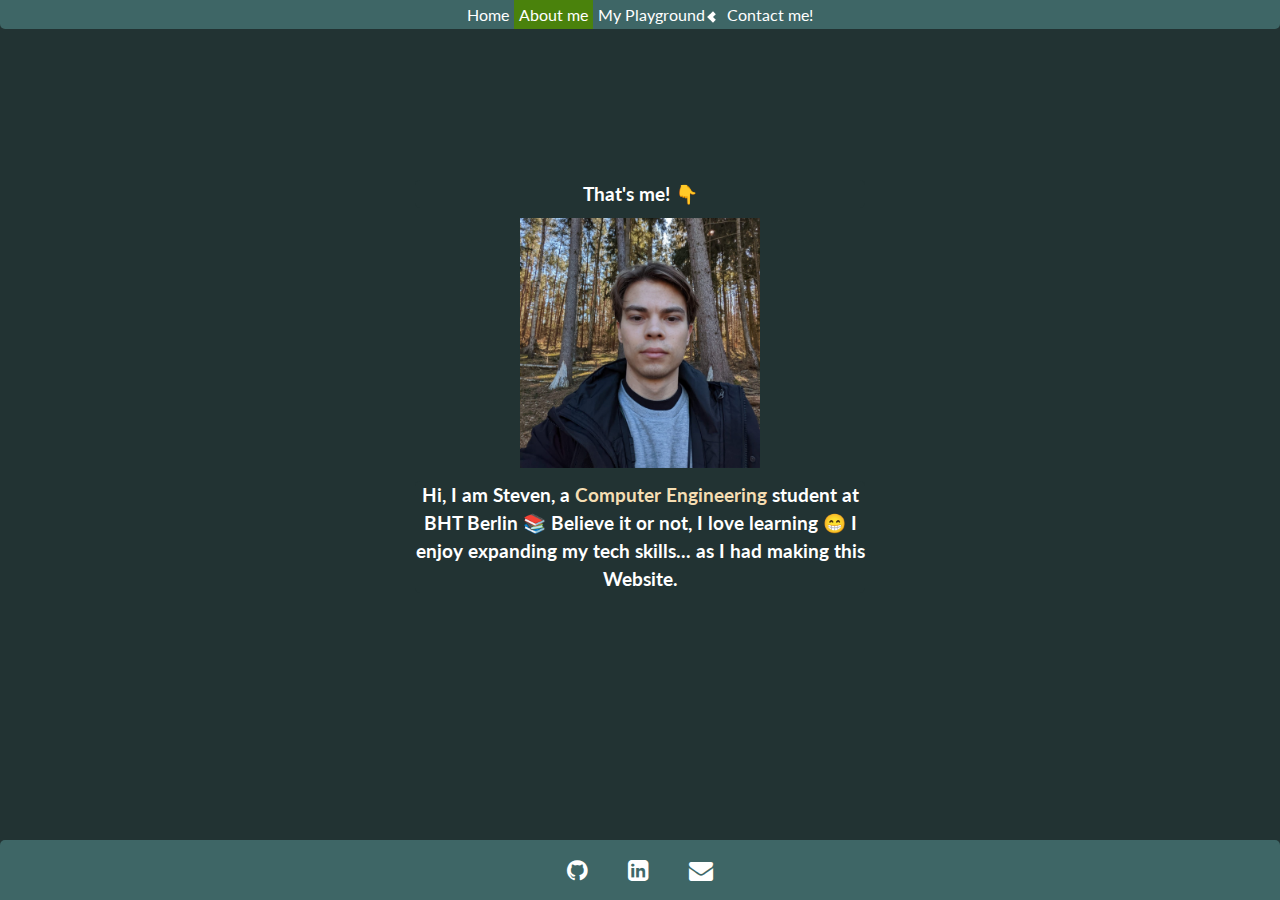
==== about_me.html @ 695b08c7 "changed directory structure" ====
<!DOCTYPE html>
<html>
  <head>
    <meta name="viewport" content="width=device-width, initial-scale=1.0">
    <link rel="stylesheet" href="css/layout.css">
    <link href="https://fonts.googleapis.com/css?family=Lato:400,700,400italic,700italic" rel="stylesheet" type="text/css">
    <link rel="stylesheet" href="https://cdnjs.cloudflare.com/ajax/libs/font-awesome/4.7.0/css/font-awesome.min.css">
    <script src="https://ajax.googleapis.com/ajax/libs/jquery/3.5.1/jquery.min.js"></script>
    <script src="js/main.js"></script>
  </head>
  <body>
      <ul class="navigatorlist">
        <li class="navelements" ><a href="home.html">Home</a></li>
        <li class="currentnavelement navelements"><a href="about_me.html">About me</a></li>
        <li class="drp">
          <div class="dropdown" id="dropdownmenu" onclick="dropdownMenuonclick()">My Playground 
                <i id="arrow" class="arrow arrowdirection"></i>
                <ul id="content" class="dropdowncontent">
                  <li>
                    <a href="Streaming.html">Streaming Platform</a>
                  </li>
                  <li>
                    <a href="MapDist.html">Map & Distance to BHT</a>
                  </li>
                </ul>
          </div>
        </li>
        <li class="navelements" ><a href="contact.html">Contact me!</a></li>
      </ul>

    <div id="aboutme" class="contentcontainer">
      <h3>That's me! &#x1F447;</h3>
      <img src="image/me.jpg">
      <h3>Hi, I am Steven, a <a href="https://www.bht-berlin.de/b-ti">Computer Engineering</a> student at BHT Berlin &#x1F4DA;
        Believe it or not, I love learning  &#x1F601;
        I enjoy expanding my tech skills... as I had making this Website.</h3>
    </div>

    <footer>
      <ul>
        <li>
          <a href="https://github.com/cteven"><i class="fa fa-github"></i></a>
        </li>
        <li>
          <a href="https://www.linkedin.com/in/steven-s-653129215/"><i class="fa fa-linkedin-square"></i></a>
        </li>
        <li>
          <i style="cursor: pointer;" class="fa fa-envelope" onclick="sendMail()"></i>
        </li>
      </ul>
      
    </footer>

  </body>

</html>
---- css/layout.css ----
* { font-family: "Lato"; }

body {
  background-color: #223333;
  display: flex;
  justify-content: center;
}

.navigatorlist {
  position: fixed;
  top: 0;
  left: 0;
  right: 0;
  margin: 0 auto;
  display: flex;
  justify-content: center;
  min-height: calc(16px + 8px);
  background-color: #3e6666;
  text-align: center;
  padding: 0;
  border-radius: 0 0 5px 5px;
  z-index: 1;
}

.navelements {
  background-color: #3e6666;
  color: white;
  padding: 5px;
  display: inline;
}

.navelements a, .currentnavelement a{
  text-decoration: none;
  color: white;
}

.currentnavelement {
  background-color: #4a820c;
}

.dropdown {
  color: white;
  padding: 5px;
  cursor: pointer;
}

.arrow {
  border: solid white;
  border-width: 0 4px 4px 0;
  display: inline-block;
  padding: 2px;
  
}

.arrowdirection {
  transform: rotate(135deg);
  -webkit-transform: rotate(135deg);
  transition: 0.5s;
}


.dropdowncontent {
  display: none;
  position: absolute;
  left: 0;
  color: white;
  background-color: #3e6666;
  min-width: 180px;
  z-index: 1;
  word-break: break-word;
  font-size: 14px;
  list-style: none;
  text-align: left;
  padding: 0;
  border-radius: 5px;
}


.dropdowncontent li {
  padding: 3px;
}

.dropdowncontent a {
  color: white;
}

.drp {
  min-width: 100px;
  position: relative;
  display: inline-block;
  color: white;
}

.drp a {
  text-decoration: none;
}

#aboutme, #contactform{
  top: 20%;
}

.contentcontainer {
  position: absolute;
  text-align: center; 
  top: 100px;
  padding-bottom: 70px;
  color: white;

}

.contentcontainer h2, .contentcontainer h3 ,.contentcontainer p{
  margin: 0;
  background-color: #223333;
  border-radius: 5px;

  max-width: 450px;
  line-height: 1.5;

}

.contentcontainer h3 a{
  text-decoration: none;
  color: wheat;
}

.contentcontainer button {
  color: white;
  font-size: medium;
  margin: 0;
  background-color: #3e6666;
  border-radius: 5px;
  border-style: hidden;
  padding: 5px;
}

.contentcontainer button .tooltip {
  visibility: hidden;
  font-size: small;
  width: auto;
  margin-left: 10px;
  padding: 3px;
  background-color: #3e6666;
  border-radius: 5px;
  border-style: hidden;
  position: absolute;
  z-index: 2;
  transition: 0.5s; /* so it does not disappear instantly (not good for phone users) */
}

.contentcontainer > img {
  max-height: 250px;
  padding: 10px;
}

.tooltip::after {
  content: " ";
  position: absolute;
  top: 50%;
  right: 100%; /* To the left of the tooltip */
  margin-top: -5px;
  border-width: 5px;
  border-style: solid;
  border-color: transparent #3e6666 transparent transparent;
}


.contentcontainer button:hover .tooltip{
  visibility: visible;
}

#backgroundvideo {
  position: fixed;
  right: 0;
  bottom: 0;
  min-width: 100%; 
  min-height: 100%;
  z-index: -2;
  filter: blur(10px);
}

#map {
  height: 550px;
  width: 1000px;
  margin: 15px;
  border-radius: 10px;
}

.buttonelement:hover {
  background-color: #355757;
}

footer {
  position: fixed;
  z-index: 20;
  bottom: 0;
  width: 100%;
  height: 60px;
  background-color: #3e6666;
  border-radius: 5px 5px 0 0;
}

footer ul{
  color: white;
  margin: 0;
  padding: 0;
  font-size: 24px;
  display: flex;
  justify-content: center;
  list-style: none;
}

footer ul li{
  padding-left: 20px;
  padding-right: 20px;
  margin-top: 15px;
  color: white;
}

footer ul li a {
  text-decoration: none;
  color: white;
}

.contentcontainer video {
  background-color: black;
  min-width: 640px;
  margin: 10px;
}

.contentcontainer select {
  background-color: #3e6666;
  margin: 5px;
  padding: 5px;
  border-radius: 5px;
  border: hidden;
  color: white;
}

option {
  font-family: "Lato", sans-serif;
}
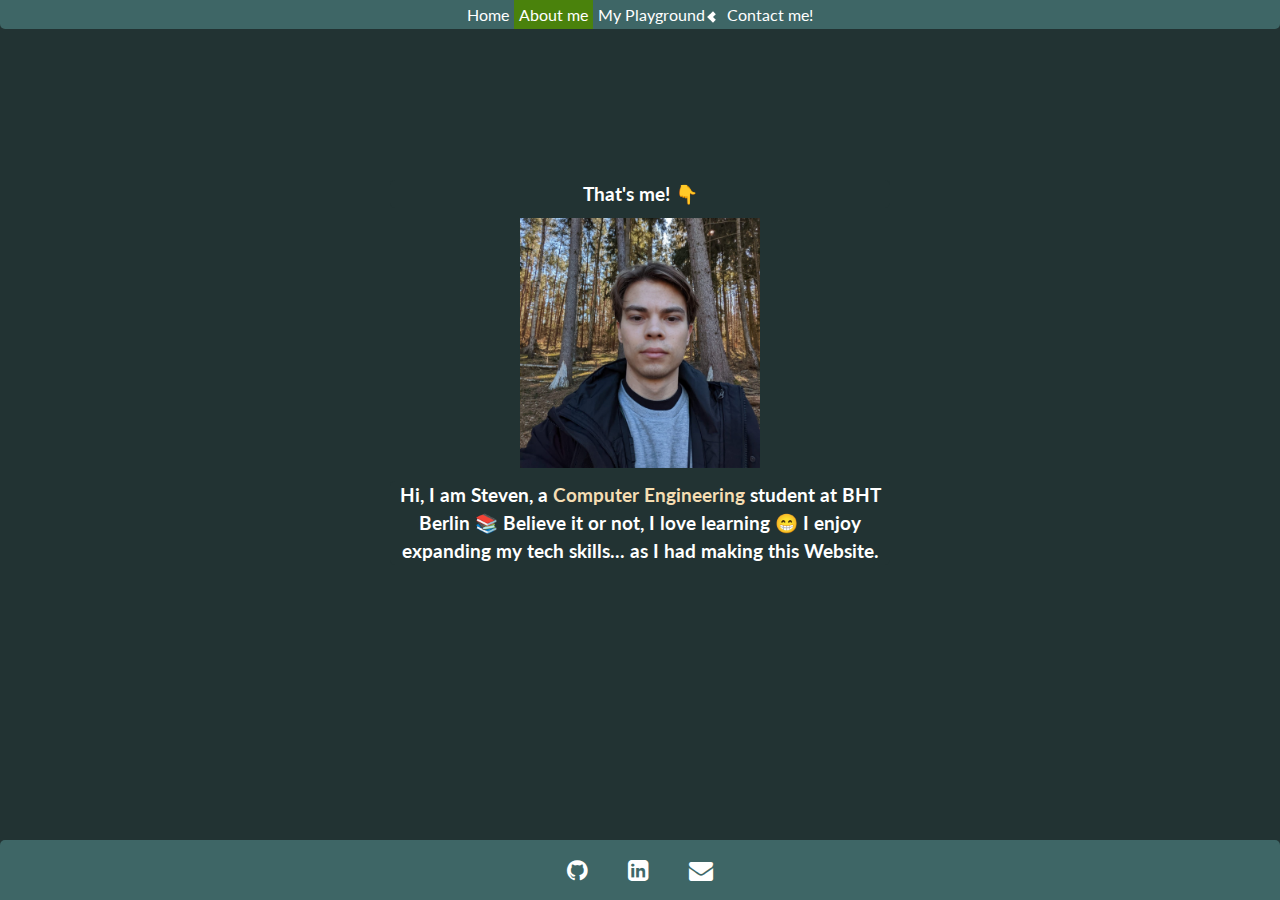
==== commit 93b3cfa3: "copied from one of my priv reps" ====
--- a/about_me.html
+++ b/about_me.html
@@ -10,7 +10,7 @@
   </head>
   <body>
       <ul class="navigatorlist">
-        <li class="navelements" ><a href="home.html">Home</a></li>
+        <li class="navelements" ><a href="index.html">Home</a></li>
         <li class="currentnavelement navelements"><a href="about_me.html">About me</a></li>
         <li class="drp">
           <div class="dropdown" id="dropdownmenu" onclick="dropdownMenuonclick()">My Playground 
@@ -30,9 +30,9 @@
 
     <div id="aboutme" class="contentcontainer">
       <h3>That's me! &#x1F447;</h3>
-      <img src="image/me.jpg">
+      <img src="image/me.jpg" alt="image of me">
       <h3>Hi, I am Steven, a <a href="https://www.bht-berlin.de/b-ti">Computer Engineering</a> student at BHT Berlin &#x1F4DA;
-        Believe it or not, I love learning  &#x1F601;
+        Believe it or not, I love learning &#x1F601;
         I enjoy expanding my tech skills... as I had making this Website.</h3>
     </div>
 
@@ -48,9 +48,6 @@
           <i style="cursor: pointer;" class="fa fa-envelope" onclick="sendMail()"></i>
         </li>
       </ul>
-      
     </footer>
-
   </body>
-
 </html>
--- a/css/layout.css
+++ b/css/layout.css
@@ -1,4 +1,8 @@
 * { font-family: "Lato"; }
+
+html {
+  overflow-y: scroll;
+}
 
 body {
   background-color: #223333;
@@ -95,6 +99,14 @@
   text-decoration: none;
 }
 
+#intro {
+  top: 30%;
+}
+
+#intro h2 {
+  padding: 2px 5px 2px 5px;
+}
+
 #aboutme, #contactform{
   top: 20%;
 }
@@ -105,15 +117,13 @@
   top: 100px;
   padding-bottom: 70px;
   color: white;
-
-}
-
-.contentcontainer h2, .contentcontainer h3 ,.contentcontainer p{
+}
+
+.contentcontainer h2, .contentcontainer h3{
   margin: 0;
   background-color: #223333;
   border-radius: 5px;
-
-  max-width: 450px;
+  max-width: 500px;
   line-height: 1.5;
 
 }
@@ -126,7 +136,7 @@
 .contentcontainer button {
   color: white;
   font-size: medium;
-  margin: 0;
+  margin: 5px;
   background-color: #3e6666;
   border-radius: 5px;
   border-style: hidden;
@@ -150,6 +160,16 @@
 .contentcontainer > img {
   max-height: 250px;
   padding: 10px;
+  border-radius: 10px;
+}
+
+#streaminfo {
+  display: grid;
+  justify-content: center;
+}
+#streaminfo p {
+  max-width: 500px;
+  line-height: 1.5;
 }
 
 .tooltip::after {
@@ -163,9 +183,12 @@
   border-color: transparent #3e6666 transparent transparent;
 }
 
-
 .contentcontainer button:hover .tooltip{
   visibility: visible;
+}
+
+#shareScreenVideo, #video {
+  max-width: 1024px;
 }
 
 #backgroundvideo {
